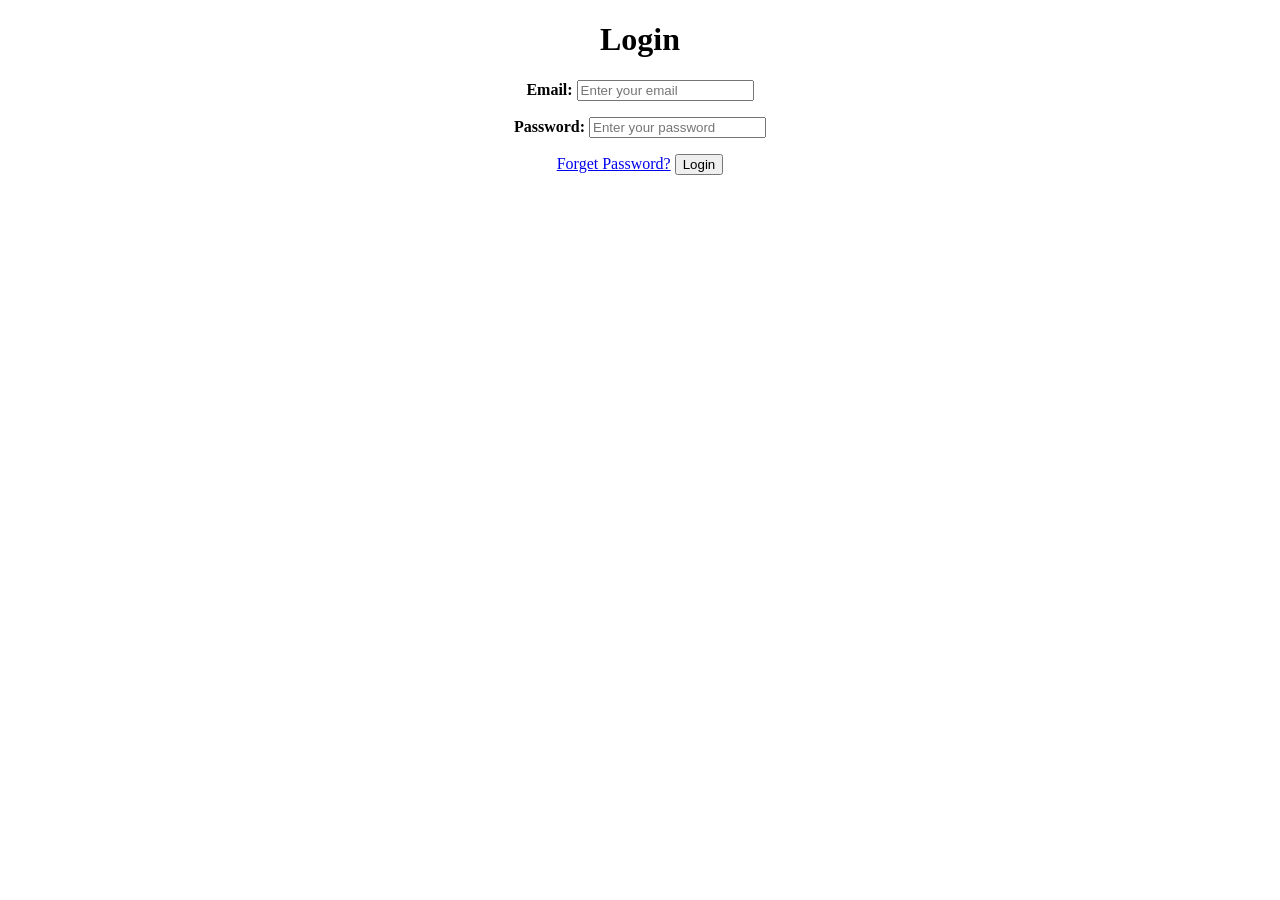
==== login.html @ 5b4268e2 "Vijay" ====
<!DOCTYPE html>
<html lang="en">
<head>
    <meta charset="UTF-8">
    <meta name="viewport" content="width=device-width, initial-scale=1.0">
    <title>Login</title>
</head>
<body>
    <h1 align="center">Login</h1>
    <form action="Biography_1203.html" align="center">
        <p>
            <label for="email"><b>Email:</b></label>
            <input type="email" name="email" id="email" placeholder="Enter your email" required>
        </p>
        <p>
            <label for="password"><b>Password:</b></label>
            <input type="password" name="password" id="password" placeholder="Enter your password" required>
        </p>
        <a href="#">Forget Password?</a>
        <button>Login</button>
    </form>
</body>
</html>
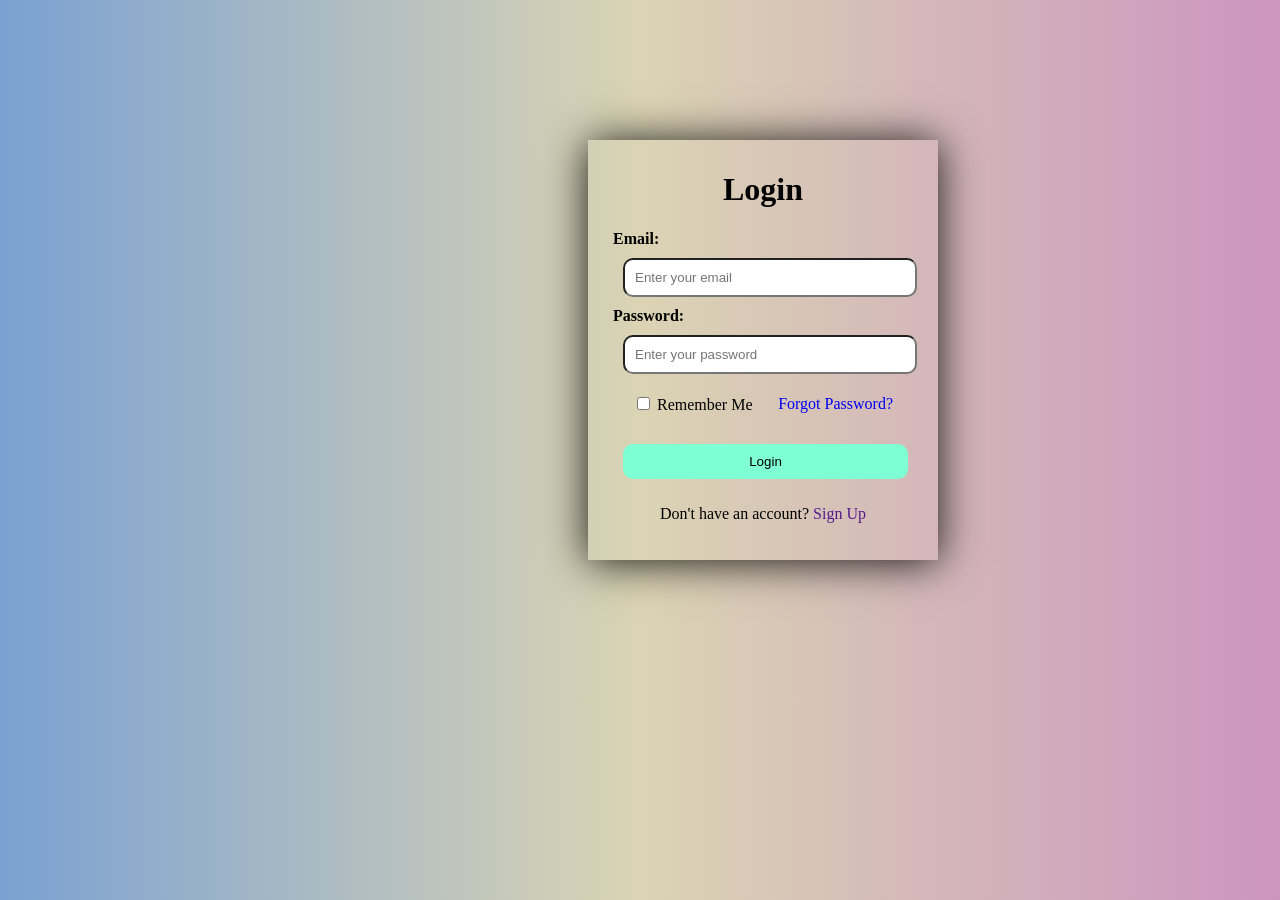
==== commit 5974a1c9: "vijay" ====
--- a/login.html
+++ b/login.html
@@ -1,23 +1,86 @@
 <!DOCTYPE html>
 <html lang="en">
+
 <head>
     <meta charset="UTF-8">
     <meta name="viewport" content="width=device-width, initial-scale=1.0">
     <title>Login</title>
+    <!-- <link rel="stylesheet" href="external.css"> -->
+    <style>
+        body {
+            background: #CC95C0;
+            background: -webkit-linear-gradient(to right, #7AA1D2, #DBD4B4, #CC95C0);
+            background: linear-gradient(to right, #7AA1D2, #DBD4B4, #CC95C0);
+        }
+        .parent{
+            background-color:transparent;
+            width: 300px;
+            height: 400px;
+            margin: 140px 580px;
+            padding: 10px 25px;
+            box-shadow: 0px 2px 40px rgba(0,0,0,0.9);
+        }
+        h1{
+            text-align: center;
+        }
+        .form-field input{
+            margin: 10px;
+            width: 90%;
+            padding: 10px;
+            border-radius: 10px;
+            display: flex;
+        }
+        .form-checkbox{
+                display: flex;
+                justify-content: space-between;
+                align-items: center;
+                margin: 10px;
+                padding: 10px 10px;
+            }
+        button{
+            margin: 10px;
+            align-content: center;
+            padding: 10px;
+            width: 95%;
+            border-radius: 10px;
+            border: none;
+            background-color: aquamarine;
+        }
+        a{
+            text-decoration: none;
+        }
+        .form-field p{
+            text-align: center;
+            }
+    </style>
 </head>
+
 <body>
-    <h1 align="center">Login</h1>
-    <form action="Biography_1203.html" align="center">
-        <p>
+    
+    <form action="Biography_1203.html" class="parent">
+        <h1>Login</h1>
+        <div class="form-field">
             <label for="email"><b>Email:</b></label>
             <input type="email" name="email" id="email" placeholder="Enter your email" required>
-        </p>
-        <p>
+        </div>
+        <div class="form-field">
             <label for="password"><b>Password:</b></label>
             <input type="password" name="password" id="password" placeholder="Enter your password" required>
-        </p>
-        <a href="#">Forget Password?</a>
-        <button>Login</button>
+        </div>
+        <div class="form-checkbox">
+                <div>
+                    <input type="checkbox" id="remember">
+                    <label for="remember">Remember Me</label>
+                </div>
+                <a href="#">Forgot Password?</a>
+            </div>
+        <div class="button">
+            <button>Login</button>
+        </div>
+         <div class="form-field">
+                <p>Don't have an account? <a href="">Sign Up</a></p>
+            </div>
     </form>
 </body>
+
 </html>
--- a/external.css
+++ b/external.css
@@ -0,0 +1,9 @@
+ body {
+     background-color: lightcyan;
+     background-image: url("https://static.vecteezy.com/system/resources/previews/075/678/919/non_2x/full-body-illustration-of-luffy-gear-5-good-quality-image-free-png.png");
+     background-repeat: no-repeat;
+     background-size: 33%;
+     background-attachment: fixed;
+     background-position: bottom right;
+     
+ }
